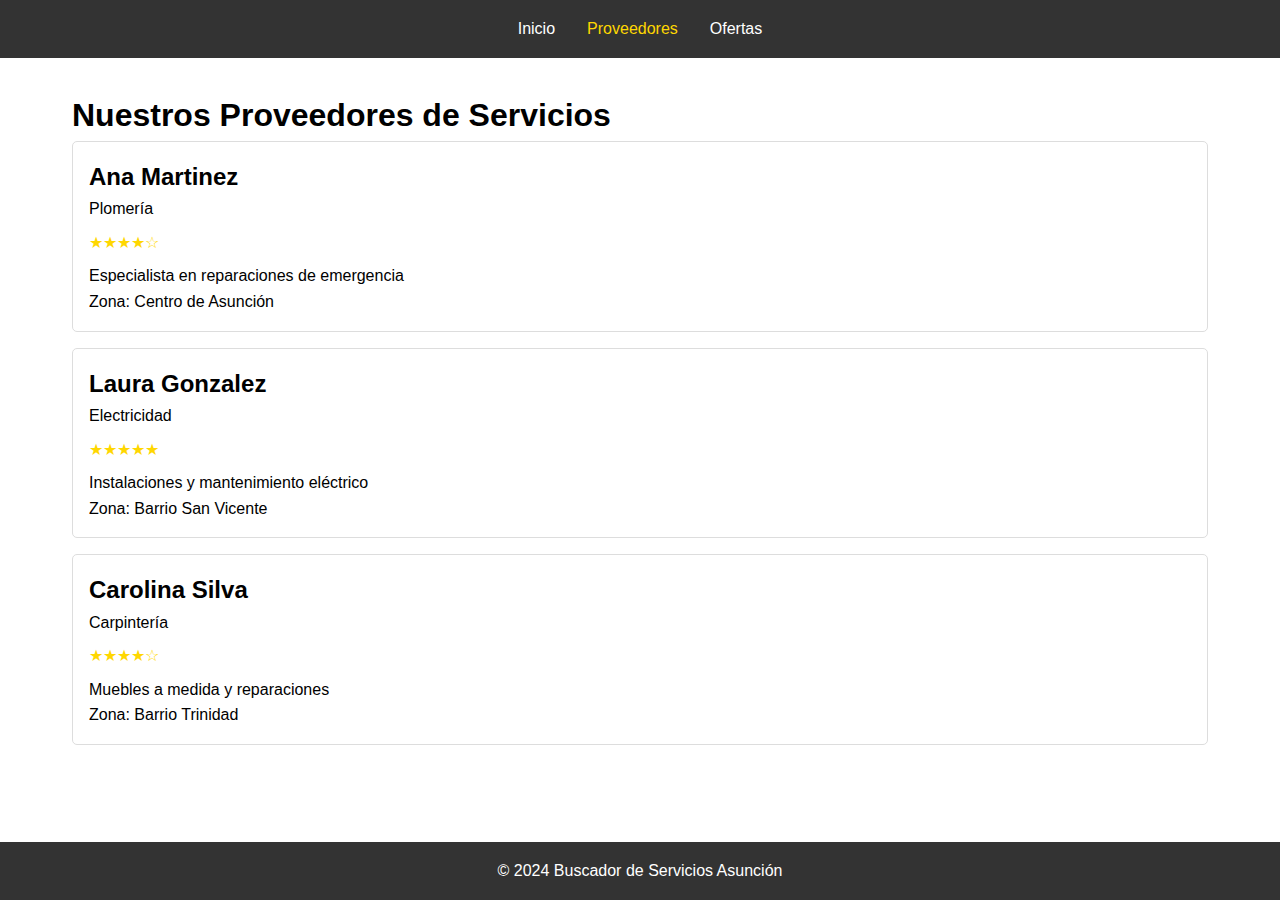
==== pages/providers.html @ d600a979 "Add HTML structure and responsive CSS for all pages" ====
<!DOCTYPE html>
<html lang="es">
<head>
    <meta charset="UTF-8">
    <meta name="viewport" content="width=device-width, initial-scale=1.0">
    <title>Proveedores - Buscador de Servicios Asunción</title>
    <link rel="stylesheet" href="../css/styles.css">
</head>
<body>
    <header>
        <nav>
            <ul>
                <li><a href="../index.html">Inicio</a></li>
                <li><a href="providers.html" class="active">Proveedores</a></li>
                <li><a href="surprise.html">Ofertas</a></li>
            </ul>
        </nav>
    </header>

    <main>
        <h1>Nuestros Proveedores de Servicios</h1>

        <section class="providers-list">
            <div class="provider-card">
                <h2>Ana Martinez</h2>
                <p class="service-type">Plomería</p>
                <div class="rating">★★★★☆</div>
                <p>Especialista en reparaciones de emergencia</p>
                <p class="area">Zona: Centro de Asunción</p>
            </div>

            <div class="provider-card">
                <h2>Laura Gonzalez</h2>
                <p class="service-type">Electricidad</p>
                <div class="rating">★★★★★</div>
                <p>Instalaciones y mantenimiento eléctrico</p>
                <p class="area">Zona: Barrio San Vicente</p>
            </div>

            <div class="provider-card">
                <h2>Carolina Silva</h2>
                <p class="service-type">Carpintería</p>
                <div class="rating">★★★★☆</div>
                <p>Muebles a medida y reparaciones</p>
                <p class="area">Zona: Barrio Trinidad</p>
            </div>
        </section>
    </main>

    <footer>
        <p>&copy; 2024 Buscador de Servicios Asunción</p>
    </footer>
</body>
</html>
---- css/styles.css ----
* {
    margin: 0;
    padding: 0;
    box-sizing: border-box;
}

body {
    font-family: Arial, sans-serif;
    line-height: 1.6;
}

header {
    background-color: #333;
    padding: 1rem;
}

nav ul {
    list-style: none;
    display: flex;
    justify-content: center;
}

nav ul li {
    margin: 0 1rem;
}

nav ul li a {
    color: white;
    text-decoration: none;
}

nav ul li a.active {
    color: #ffd700;
}

main {
    padding: 2rem;
    max-width: 1200px;
    margin: 0 auto;
}

.hero {
    text-align: center;
    padding: 2rem 1rem;
    background-color: #f4f4f4;
    margin-bottom: 2rem;
}

.hero h1 {
    font-size: 2rem;
    margin-bottom: 1rem;
}

.service-grid {
    display: grid;
    grid-template-columns: repeat(3, 1fr);
    gap: 2rem;
}

.service-card {
    padding: 1rem;
    border: 1px solid #ddd;
    border-radius: 5px;
}

.provider-card {
    border: 1px solid #ddd;
    padding: 1rem;
    margin-bottom: 1rem;
    border-radius: 5px;
}

.provider-card .rating {
    color: #ffd700;
    margin: 0.5rem 0;
}

.offer-card {
    background-color: #f9f9f9;
    border: 1px solid #ddd;
    padding: 1.5rem;
    margin-bottom: 1.5rem;
    border-radius: 5px;
}

.offer-card .discount {
    color: #ff4444;
    font-size: 1.2rem;
    font-weight: bold;
}

footer {
    background-color: #333;
    color: white;
    text-align: center;
    padding: 1rem;
    position: fixed;
    bottom: 0;
    width: 100%;
}

@media (max-width: 768px) {
    .service-grid {
        grid-template-columns: repeat(2, 1fr);
    }

    nav ul {
        flex-direction: column;
        text-align: center;
    }

    nav ul li {
        margin: 0.5rem 0;
    }
}

@media (max-width: 480px) {
    .service-grid {
        grid-template-columns: 1fr;
    }

    .hero h1 {
        font-size: 1.5rem;
    }

    main {
        padding: 1rem;
    }
}
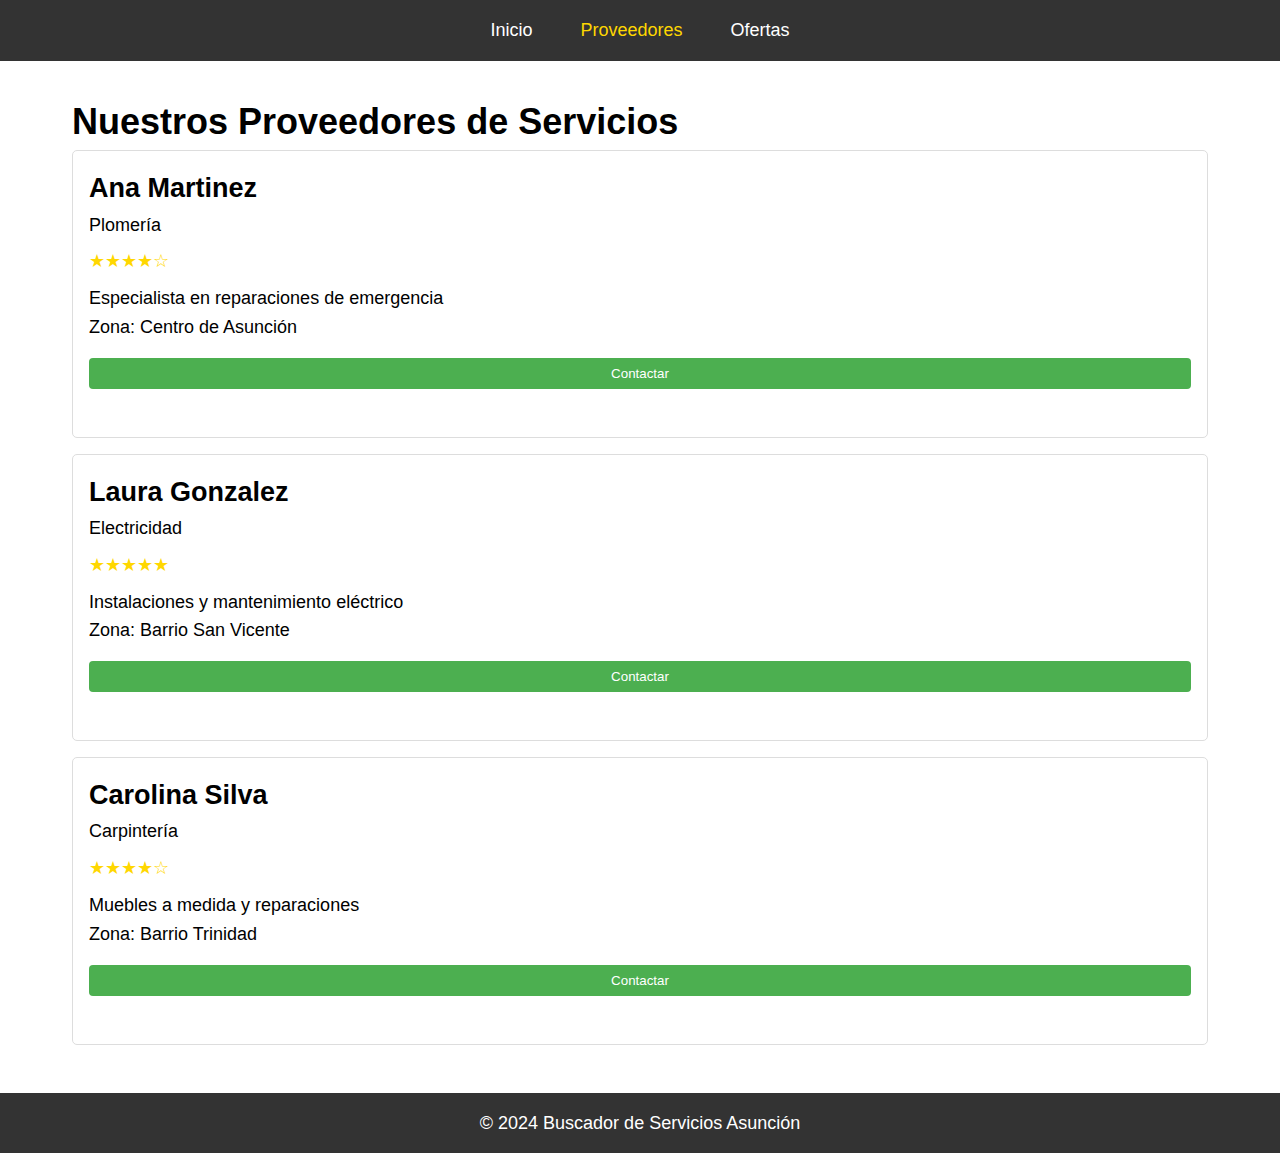
==== commit 7edc7ef6: "Implement changes based on User Test 1 feedback" ====
--- a/pages/providers.html
+++ b/pages/providers.html
@@ -27,6 +27,7 @@
                 <div class="rating">★★★★☆</div>
                 <p>Especialista en reparaciones de emergencia</p>
                 <p class="area">Zona: Centro de Asunción</p>
+                <button class="contact-btn">Contactar</button>
             </div>
 
             <div class="provider-card">
@@ -35,6 +36,7 @@
                 <div class="rating">★★★★★</div>
                 <p>Instalaciones y mantenimiento eléctrico</p>
                 <p class="area">Zona: Barrio San Vicente</p>
+                <button class="contact-btn">Contactar</button>
             </div>
 
             <div class="provider-card">
@@ -43,6 +45,7 @@
                 <div class="rating">★★★★☆</div>
                 <p>Muebles a medida y reparaciones</p>
                 <p class="area">Zona: Barrio Trinidad</p>
+                <button class="contact-btn">Contactar</button>
             </div>
         </section>
     </main>
--- a/css/styles.css
+++ b/css/styles.css
@@ -7,6 +7,7 @@
 body {
     font-family: Arial, sans-serif;
     line-height: 1.6;
+    font-size: 18px;
 }
 
 header {
@@ -21,7 +22,7 @@
 }
 
 nav ul li {
-    margin: 0 1rem;
+    margin: 0 1.5rem;
 }
 
 nav ul li a {
@@ -68,11 +69,25 @@
     padding: 1rem;
     margin-bottom: 1rem;
     border-radius: 5px;
+    position: relative;
+    padding-bottom: 3rem;
 }
 
 .provider-card .rating {
     color: #ffd700;
     margin: 0.5rem 0;
+}
+
+.provider-card .contact-btn {
+    background-color: #4CAF50;
+    color: white;
+    padding: 0.5rem 1rem;
+    border: none;
+    border-radius: 4px;
+    cursor: pointer;
+    display: block;
+    width: 100%;
+    margin-top: 1rem;
 }
 
 .offer-card {
@@ -94,9 +109,8 @@
     color: white;
     text-align: center;
     padding: 1rem;
-    position: fixed;
-    bottom: 0;
     width: 100%;
+    
 }
 
 @media (max-width: 768px) {
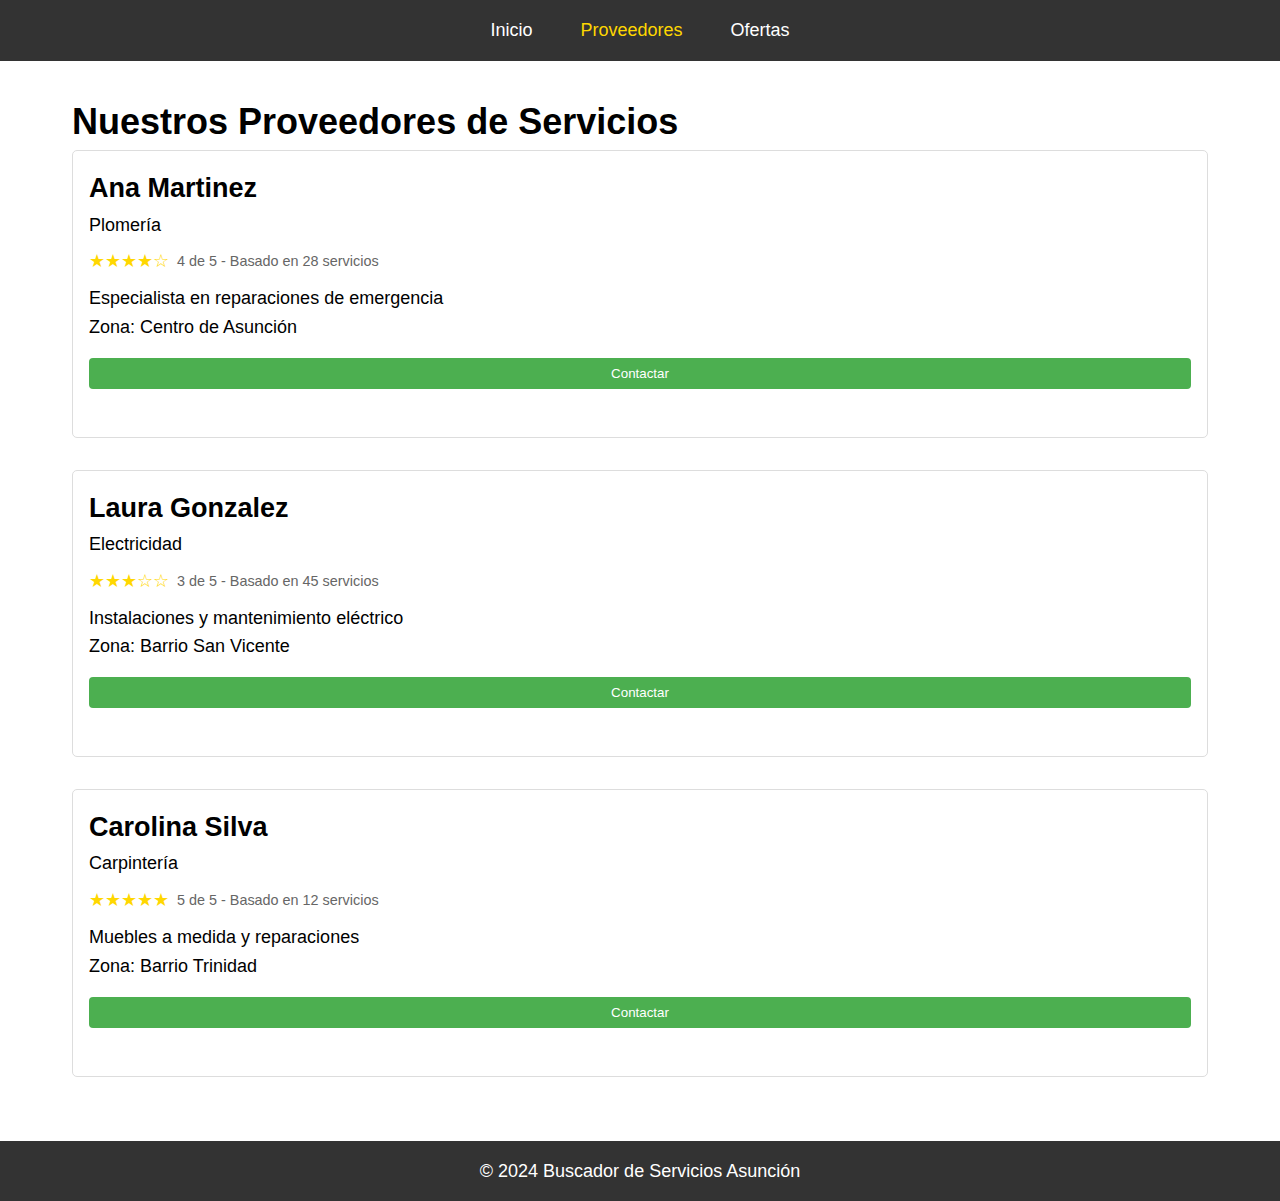
==== commit 57d6f541: "Implement changes based on User Test 3 feedback - improved ratings and discounts display" ====
--- a/pages/providers.html
+++ b/pages/providers.html
@@ -24,7 +24,10 @@
             <div class="provider-card">
                 <h2>Ana Martinez</h2>
                 <p class="service-type">Plomería</p>
-                <div class="rating">★★★★☆</div>
+                <div class="rating">
+                    <span class="stars">★★★★☆</span>
+                    <span class="rating-text">4 de 5 - Basado en 28 servicios</span>
+                </div>
                 <p>Especialista en reparaciones de emergencia</p>
                 <p class="area">Zona: Centro de Asunción</p>
                 <button class="contact-btn">Contactar</button>
@@ -33,7 +36,10 @@
             <div class="provider-card">
                 <h2>Laura Gonzalez</h2>
                 <p class="service-type">Electricidad</p>
-                <div class="rating">★★★★★</div>
+                <div class="rating">
+                    <span class="stars">★★★☆☆</span>
+                    <span class="rating-text">3 de 5 - Basado en 45 servicios</span>
+                </div>
                 <p>Instalaciones y mantenimiento eléctrico</p>
                 <p class="area">Zona: Barrio San Vicente</p>
                 <button class="contact-btn">Contactar</button>
@@ -42,7 +48,10 @@
             <div class="provider-card">
                 <h2>Carolina Silva</h2>
                 <p class="service-type">Carpintería</p>
-                <div class="rating">★★★★☆</div>
+                <div class="rating">
+                    <span class="stars">★★★★★</span>
+                    <span class="rating-text">5 de 5 - Basado en 12 servicios</span>
+                </div>
                 <p>Muebles a medida y reparaciones</p>
                 <p class="area">Zona: Barrio Trinidad</p>
                 <button class="contact-btn">Contactar</button>
--- a/css/styles.css
+++ b/css/styles.css
@@ -67,15 +67,26 @@
 .provider-card {
     border: 1px solid #ddd;
     padding: 1rem;
-    margin-bottom: 1rem;
+    margin-bottom: 2rem;
     border-radius: 5px;
     position: relative;
     padding-bottom: 3rem;
 }
 
-.provider-card .rating {
+.rating {
+    display: flex;
+    align-items: center;
+    gap: 0.5rem;
+    margin: 0.5rem 0;
+}
+ 
+.rating .stars {
     color: #ffd700;
-    margin: 0.5rem 0;
+}
+ 
+.rating-text {
+    color: #666;
+    font-size: 0.9rem;
 }
 
 .provider-card .contact-btn {
@@ -96,12 +107,23 @@
     padding: 1.5rem;
     margin-bottom: 1.5rem;
     border-radius: 5px;
+    transition: transform 0.2s;
+}
+ 
+.offer-card:hover {
+    transform: translateY(-2px);
+    box-shadow: 0 2px 8px rgba(0,0,0,0.1);
 }
 
 .offer-card .discount {
     color: #ff4444;
-    font-size: 1.2rem;
+    font-size: 1.4rem;
     font-weight: bold;
+    background: #ffe6e6;
+    padding: 0.5rem;
+    border-radius: 4px;
+    display: inline-block;
+    margin: 0.5rem 0;
 }
 
 footer {
@@ -110,21 +132,27 @@
     text-align: center;
     padding: 1rem;
     width: 100%;
-    
 }
 
 @media (max-width: 768px) {
     .service-grid {
         grid-template-columns: repeat(2, 1fr);
+        gap: 1.5rem;
     }
 
     nav ul {
         flex-direction: column;
         text-align: center;
+        padding: 1rem;
     }
 
     nav ul li {
         margin: 0.5rem 0;
+    }
+
+    .contact-btn {
+        padding: 1rem;
+        font-size: 1.1rem;
     }
 }
 
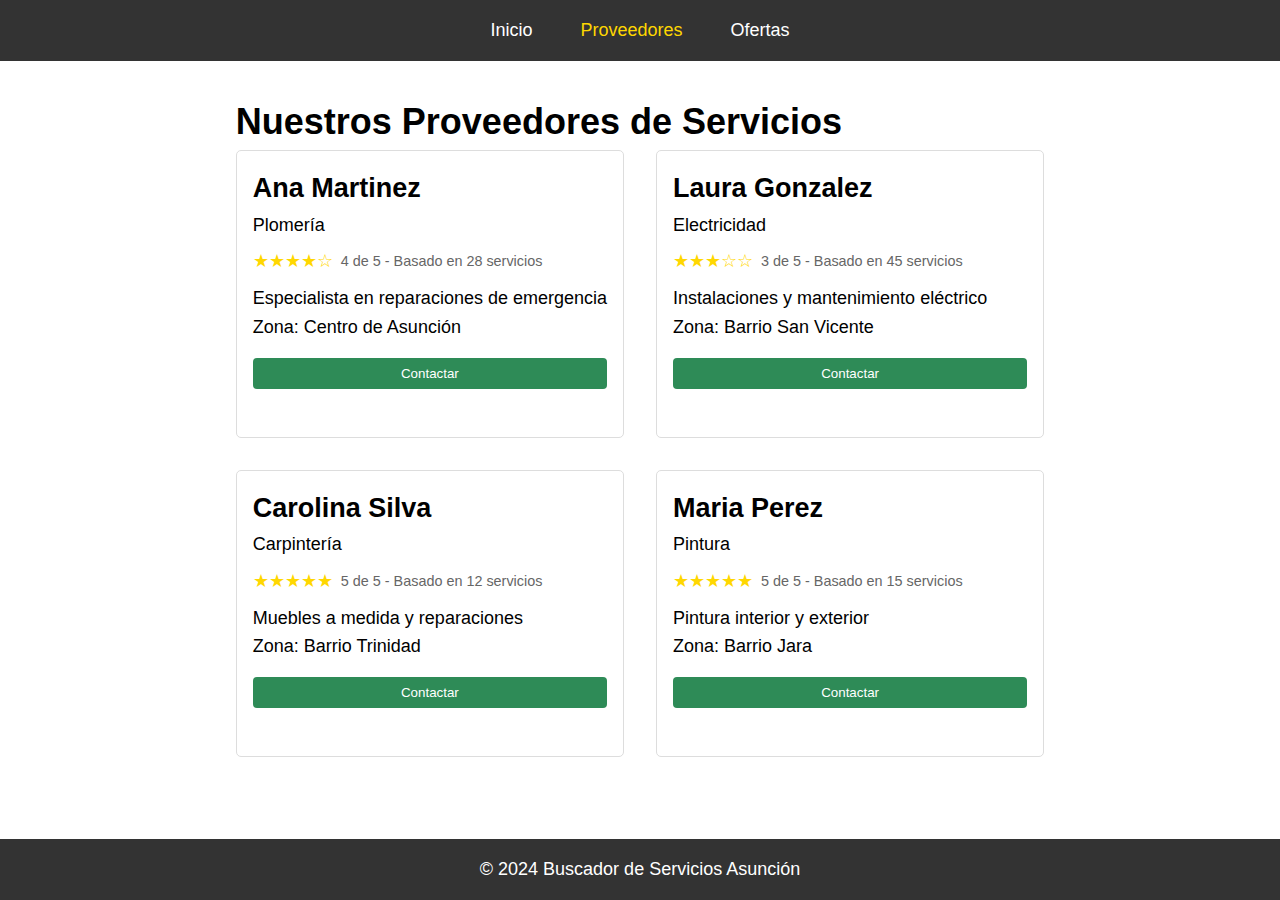
==== commit 9cb70d51: "Implement changes based on User Test 5 feedback - grid layout and footer spacing" ====
--- a/pages/providers.html
+++ b/pages/providers.html
@@ -56,6 +56,19 @@
                 <p class="area">Zona: Barrio Trinidad</p>
                 <button class="contact-btn">Contactar</button>
             </div>
+
+            <div class="provider-card">
+                <h2>Maria Perez</h2>
+                <p class="service-type">Pintura</p>
+                <div class="rating">
+                    <span class="stars">★★★★★</span>
+                    <span class="rating-text">5 de 5 - Basado en 15 servicios</span>
+                </div>
+                <p>Pintura interior y exterior</p>
+                <p class="area">Zona: Barrio Jara</p>
+                <button class="contact-btn">Contactar</button>
+            </div>
+
         </section>
     </main>
 
--- a/css/styles.css
+++ b/css/styles.css
@@ -8,6 +8,9 @@
     font-family: Arial, sans-serif;
     line-height: 1.6;
     font-size: 18px;
+    min-height: 100vh;
+    display: flex;
+    flex-direction: column;
 }
 
 header {
@@ -38,12 +41,13 @@
     padding: 2rem;
     max-width: 1200px;
     margin: 0 auto;
+    flex: 1;
 }
 
 .hero {
     text-align: center;
     padding: 2rem 1rem;
-    background-color: #f4f4f4;
+    background-color: #e8e8e8;
     margin-bottom: 2rem;
 }
 
@@ -64,13 +68,19 @@
     border-radius: 5px;
 }
 
+.providers-list {
+    display: grid;
+    grid-template-columns: repeat(2, 1fr);
+    gap: 2rem;
+}
+
 .provider-card {
     border: 1px solid #ddd;
     padding: 1rem;
-    margin-bottom: 2rem;
     border-radius: 5px;
     position: relative;
     padding-bottom: 3rem;
+    margin-bottom: 0;
 }
 
 .rating {
@@ -90,7 +100,7 @@
 }
 
 .provider-card .contact-btn {
-    background-color: #4CAF50;
+    background-color: #2e8b57;
     color: white;
     padding: 0.5rem 1rem;
     border: none;
@@ -135,6 +145,11 @@
 }
 
 @media (max-width: 768px) {
+    .providers-list {
+        grid-template-columns: 1fr;
+        gap: 1rem;
+    }
+
     .service-grid {
         grid-template-columns: repeat(2, 1fr);
         gap: 1.5rem;
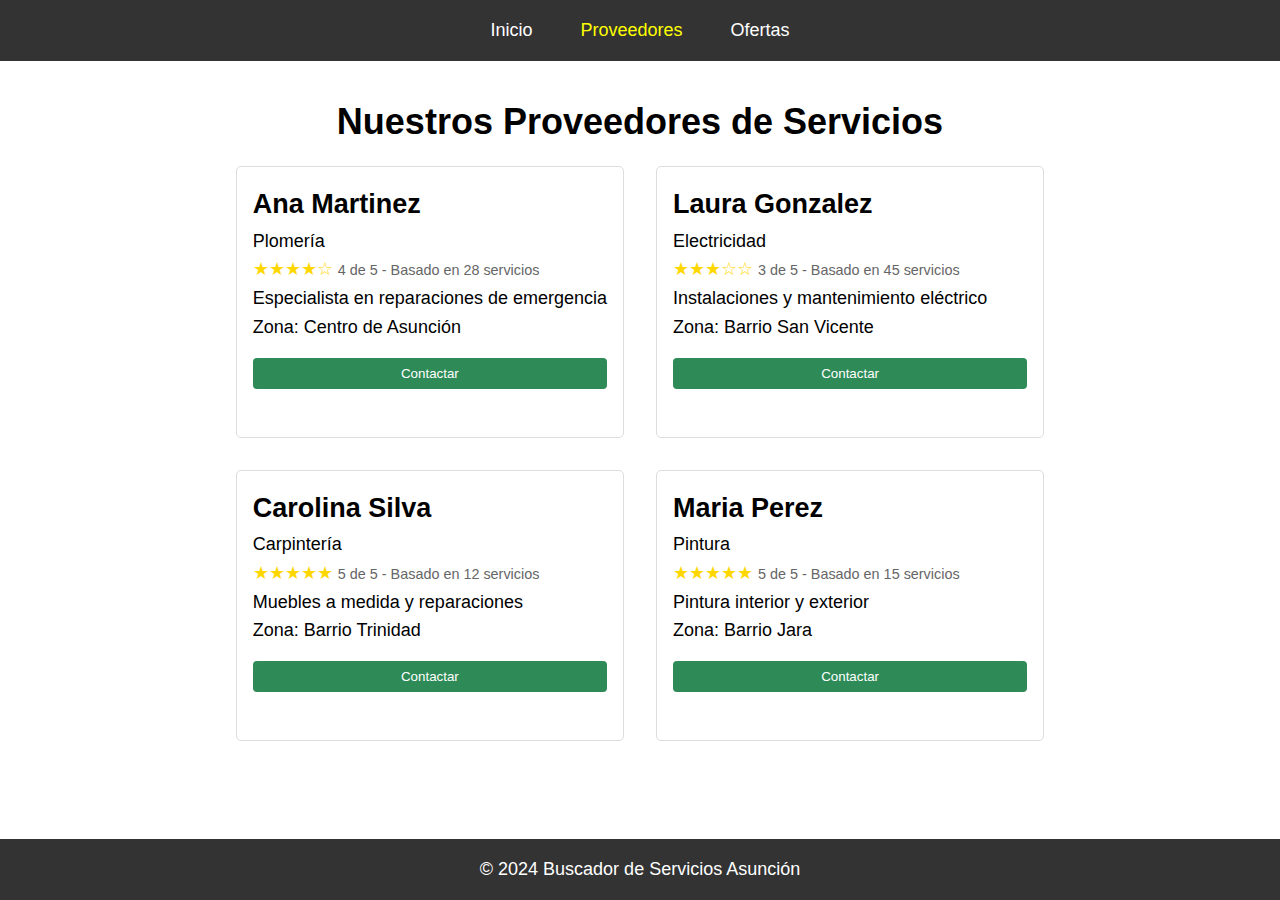
==== commit 616cc3a1: "fix" ====
--- a/pages/providers.html
+++ b/pages/providers.html
@@ -23,49 +23,49 @@
         <section class="providers-list">
             <div class="provider-card">
                 <h2>Ana Martinez</h2>
-                <p class="service-type">Plomería</p>
+                <p>Plomería</p>
                 <div class="rating">
                     <span class="stars">★★★★☆</span>
                     <span class="rating-text">4 de 5 - Basado en 28 servicios</span>
                 </div>
                 <p>Especialista en reparaciones de emergencia</p>
-                <p class="area">Zona: Centro de Asunción</p>
+                <p>Zona: Centro de Asunción</p>
                 <button class="contact-btn">Contactar</button>
             </div>
 
             <div class="provider-card">
                 <h2>Laura Gonzalez</h2>
-                <p class="service-type">Electricidad</p>
+                <p>Electricidad</p>
                 <div class="rating">
                     <span class="stars">★★★☆☆</span>
                     <span class="rating-text">3 de 5 - Basado en 45 servicios</span>
                 </div>
                 <p>Instalaciones y mantenimiento eléctrico</p>
-                <p class="area">Zona: Barrio San Vicente</p>
+                <p>Zona: Barrio San Vicente</p>
                 <button class="contact-btn">Contactar</button>
             </div>
 
             <div class="provider-card">
                 <h2>Carolina Silva</h2>
-                <p class="service-type">Carpintería</p>
+                <p>Carpintería</p>
                 <div class="rating">
                     <span class="stars">★★★★★</span>
                     <span class="rating-text">5 de 5 - Basado en 12 servicios</span>
                 </div>
                 <p>Muebles a medida y reparaciones</p>
-                <p class="area">Zona: Barrio Trinidad</p>
+                <p>Zona: Barrio Trinidad</p>
                 <button class="contact-btn">Contactar</button>
             </div>
 
             <div class="provider-card">
                 <h2>Maria Perez</h2>
-                <p class="service-type">Pintura</p>
+                <p>Pintura</p>
                 <div class="rating">
                     <span class="stars">★★★★★</span>
                     <span class="rating-text">5 de 5 - Basado en 15 servicios</span>
                 </div>
                 <p>Pintura interior y exterior</p>
-                <p class="area">Zona: Barrio Jara</p>
+                <p>Zona: Barrio Jara</p>
                 <button class="contact-btn">Contactar</button>
             </div>
 
--- a/css/styles.css
+++ b/css/styles.css
@@ -2,10 +2,11 @@
     margin: 0;
     padding: 0;
     box-sizing: border-box;
+    /* outline: 1px solid red; */
 }
 
 body {
-    font-family: Arial, sans-serif;
+    font-family: Arial, Helvetica, sans-serif;
     line-height: 1.6;
     font-size: 18px;
     min-height: 100vh;
@@ -34,7 +35,7 @@
 }
 
 nav ul li a.active {
-    color: #ffd700;
+    color: yellow;
 }
 
 main {
@@ -53,6 +54,10 @@
 
 .hero h1 {
     font-size: 2rem;
+}
+
+h1 {
+    text-align: center;
     margin-bottom: 1rem;
 }
 
@@ -60,6 +65,7 @@
     display: grid;
     grid-template-columns: repeat(3, 1fr);
     gap: 2rem;
+    margin-top: 1rem;
 }
 
 .service-card {
@@ -76,18 +82,8 @@
 
 .provider-card {
     border: 1px solid #ddd;
-    padding: 1rem;
+    padding: 1rem 1rem 3rem 1rem;
     border-radius: 5px;
-    position: relative;
-    padding-bottom: 3rem;
-    margin-bottom: 0;
-}
-
-.rating {
-    display: flex;
-    align-items: center;
-    gap: 0.5rem;
-    margin: 0.5rem 0;
 }
  
 .rating .stars {
@@ -102,11 +98,10 @@
 .provider-card .contact-btn {
     background-color: #2e8b57;
     color: white;
-    padding: 0.5rem 1rem;
+    padding: 0.5rem;
     border: none;
     border-radius: 4px;
     cursor: pointer;
-    display: block;
     width: 100%;
     margin-top: 1rem;
 }
@@ -141,46 +136,22 @@
     color: white;
     text-align: center;
     padding: 1rem;
-    width: 100%;
 }
 
 @media (max-width: 768px) {
+    nav ul {
+        flex-direction: column;
+        align-items: center;
+    }
+    
+    .service-grid,
     .providers-list {
         grid-template-columns: 1fr;
-        gap: 1rem;
-    }
-
-    .service-grid {
-        grid-template-columns: repeat(2, 1fr);
         gap: 1.5rem;
     }
-
-    nav ul {
-        flex-direction: column;
-        text-align: center;
-        padding: 1rem;
-    }
-
-    nav ul li {
-        margin: 0.5rem 0;
-    }
-
-    .contact-btn {
-        padding: 1rem;
-        font-size: 1.1rem;
-    }
-}
-
-@media (max-width: 480px) {
-    .service-grid {
-        grid-template-columns: 1fr;
-    }
-
-    .hero h1 {
-        font-size: 1.5rem;
-    }
-
+    
     main {
         padding: 1rem;
+        width: 100%;
     }
 }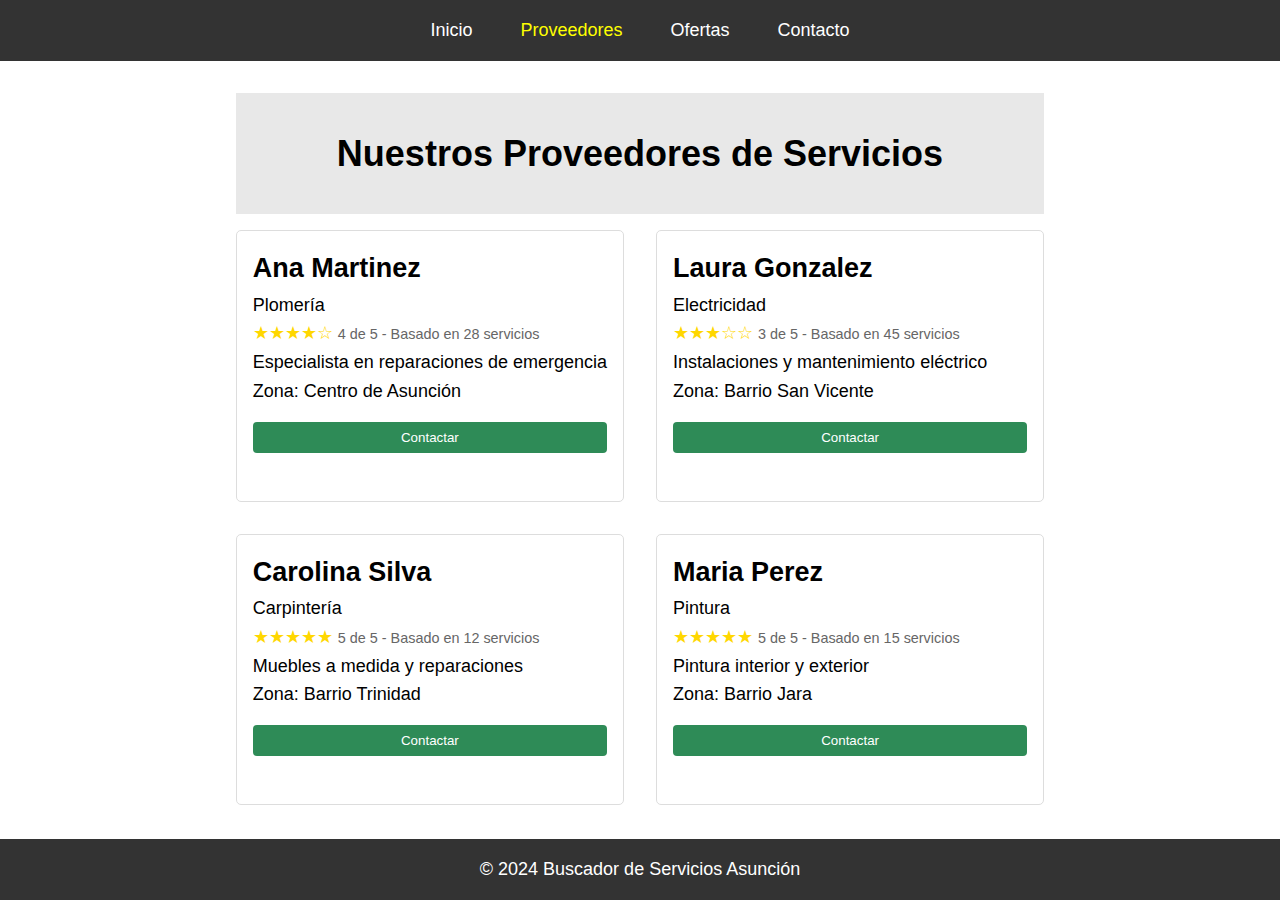
==== commit fd3481df: "Add contact form with basic styling" ====
--- a/pages/providers.html
+++ b/pages/providers.html
@@ -13,6 +13,7 @@
                 <li><a href="../index.html">Inicio</a></li>
                 <li><a href="providers.html" class="active">Proveedores</a></li>
                 <li><a href="surprise.html">Ofertas</a></li>
+                <li><a href="../form.html">Contacto</a></li>
             </ul>
         </nav>
     </header>
--- a/css/styles.css
+++ b/css/styles.css
@@ -59,6 +59,8 @@
 h1 {
     text-align: center;
     margin-bottom: 1rem;
+    padding: 2rem 1rem;
+    background-color: #e8e8e8;
 }
 
 .service-grid {
@@ -131,6 +133,43 @@
     margin: 0.5rem 0;
 }
 
+.contact-form{
+    padding: 1rem;
+    border: 1px solid #ddd;
+    border-radius: 5px;
+}
+
+.contact-label{
+    
+    width: 100%;
+    height: 36px;
+    border-radius: 4px;
+    padding-left: 12px;
+    font-size: 14px;
+    font-weight: normal;
+    border: 1px solid rgb(137, 151, 155);
+    transition: border-color 150ms ease-in-out 0s;
+    outline: none;
+    color: rgb(33, 49, 60);
+    background-color: rgb(255, 255, 255);
+    padding-right: 12px;
+    :hover{
+        box-shadow: rgb(231 238 236) 0px 0px 0px 3px;
+    }
+
+}
+
+.submit-btn{
+    background-color: #e8e8e8;
+    color: black;
+    padding: 0.5rem;
+    border: none;
+    border-radius: 8px;
+    cursor: pointer;
+    width: 100%;
+    margin-top: 1rem;
+}
+
 footer {
     background-color: #333;
     color: white;
